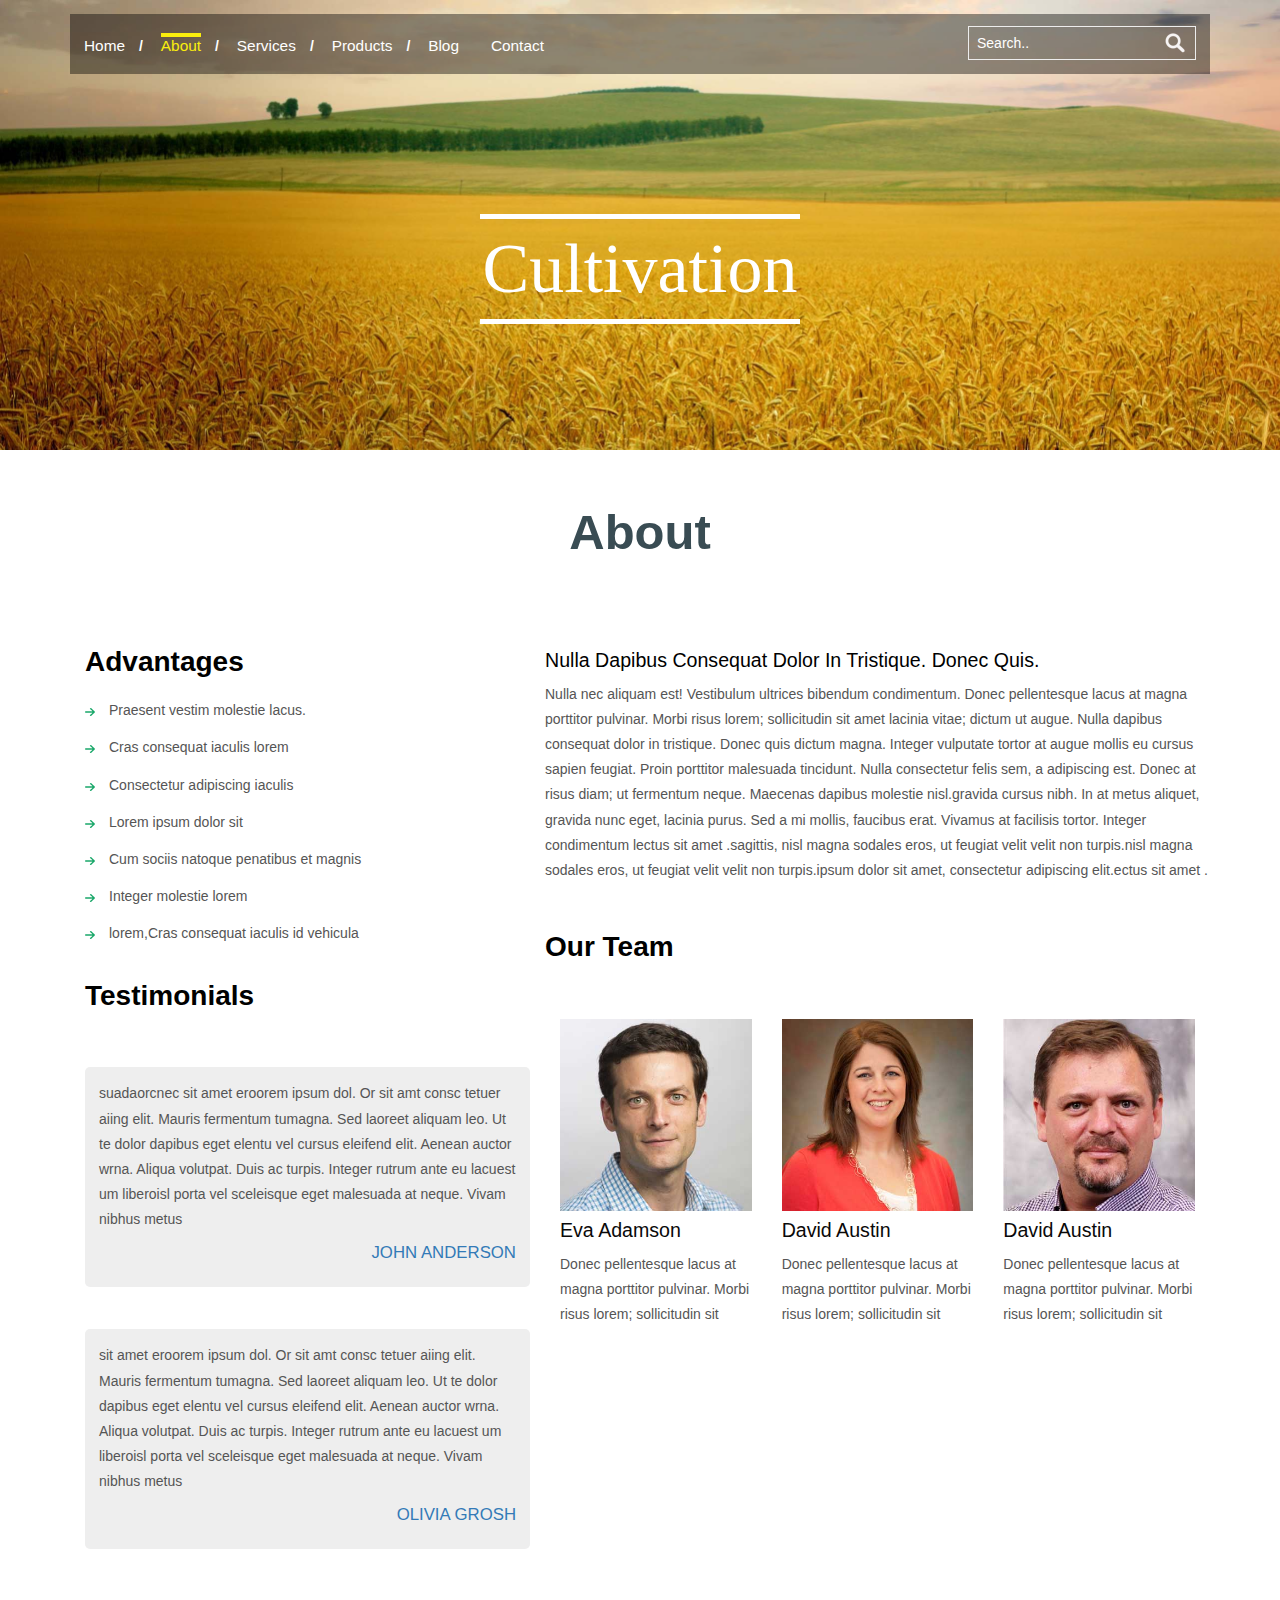
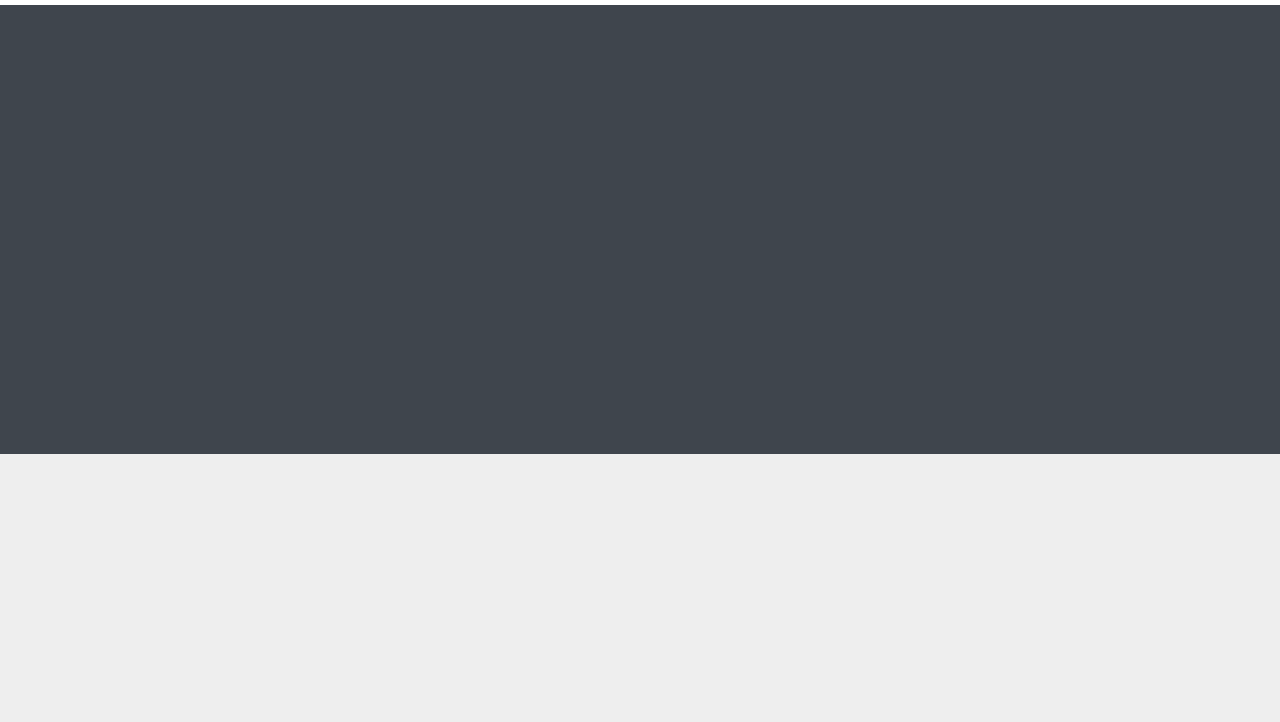
==== cultivation/about.html @ 4067ba44 "Add files via upload" ====
<!DOCTYPE HTML>
<html>
<head>
<title>About</title>
<link href="css/bootstrap.css" rel="stylesheet" type="text/css" media="all">
<link href="css/style.css" rel="stylesheet" type="text/css" media="all" />
<meta name="viewport" content="width=device-width, initial-scale=1">
<meta http-equiv="Content-Type" content="text/html; charset=utf-8" />
<meta name="keywords" content="Cultivation Responsive web template, Bootstrap Web Templates, Flat Web Templates, Andriod Compatible web template, 
Smartphone Compatible web template, free webdesigns for Nokia, Samsung, LG, SonyErricsson, Motorola web design" />
<script type="application/x-javascript"> addEventListener("load", function() { setTimeout(hideURLbar, 0); }, false); function hideURLbar(){ window.scrollTo(0,1); } </script>
<script src="js/jquery-1.11.1.min.js"></script>
 <link rel="stylesheet" href="css/flexslider.css" type="text/css" media="screen" />
<!---- start-smoth-scrolling---->
<script type="text/javascript" src="js/move-top.js"></script>
<script type="text/javascript" src="js/easing.js"></script>
 <script type="text/javascript">
		jQuery(document).ready(function($) {
			$(".scroll").click(function(event){		
				event.preventDefault();
				$('html,body').animate({scrollTop:$(this.hash).offset().top},1200);
			});
		});
	</script>
<!---End-smoth-scrolling---->
<link rel="stylesheet" href="css/swipebox.css">
			<script src="js/jquery.swipebox.min.js"></script> 
			    <script type="text/javascript">
					jQuery(function($) {
						$(".swipebox").swipebox();
					});
				</script>
				<!--Animation-->
<script src="js/wow.min.js"></script>
<link href="css/animate.css" rel='stylesheet' type='text/css' />
<script>
	new WOW().init();
</script>
<!---/End-Animation---->


</head>
<body>
  <div class="header head-top" id="home">
		<div class="container">
		<div class="header-top">
		<div class="top-menu">
  <span class="menu"><img src="images/nav.png" alt=""/> </span>
<ul>
   	<li><a href="index.html">home</a></li><label>/</label>
    <li><a href="about.html" class="active">About</a></li><label>/</label>
  	<li><a href="services.html">Services</a></li><label>/</label>
    <li><a href="products.html">products</a></li><label>/</label>
   	<li><a href="blog.html">blog</a></li><label></label>
   	<li><a href="contact.html">Contact</a></li>
    </ul>
     <!-- script for menu -->
				
		 <script>
		 $("span.menu").click(function(){
		 $(".top-menu ul").slideToggle("slow" , function(){
		 });
		 });
		 </script>
	<!-- //script for menu -->
     </div>
	<div class="search">
						<form>
							<input type="text" value="Search.." onfocus="this.value = '';" onblur="if (this.value == '') {this.value = '';}" >
							<input type="submit" value="">
						</form>
					</div>

		<div class="clearfix"></div>
	
	</div>
	<div class="logo logo1">
		<a href="index.html">cultivation</a>
		</div>
		
</div>
</div>
		 <div class="content">
		 <div class="aboutus-section">
		 <div class="container">
		 <h3>about</h3>
		 <div class="aboutus-grids">
		 <div class="col-md-5 left-grid wow bounceInLeft animated" data-wow-delay="0.4s" style="visibility: visible; -webkit-animation-delay: 0.4s;">
		 <div class="aboutus1">
		 <h4>advantages</h4>
		 <ul>
	<li>Praesent vestim molestie lacus.</li>
	<li>Cras consequat iaculis lorem</li>
	<li>Consectetur adipiscing iaculis</li>
	<li>Lorem ipsum dolor sit</li>
	<li>Cum sociis natoque penatibus et magnis </li>
	<li>Integer molestie lorem</li>
	<li>lorem,Cras consequat iaculis id vehicula</li>
	</ul>
		 </div>
		 <div class="aboutus2">
		 <h4>testimonials</h4>
		 <div class="ab1">
		 <p>suadaorcnec sit amet eroorem ipsum dol. Or sit amt consc tetuer aiing elit. Mauris fermentum tumagna. Sed laoreet aliquam leo. Ut te dolor dapibus eget elentu vel cursus eleifend elit. Aenean auctor wrna. Aliqua volutpat. Duis ac turpis. Integer rutrum ante eu lacuest um liberoisl porta vel sceleisque eget malesuada at neque. Vivam nibhus  metus</p>
		 <a href="#">JOHN ANDERSON</a>
		 </div>
		  <div class="ab2">
		 <p> sit amet eroorem ipsum dol. Or sit amt consc tetuer aiing elit. Mauris fermentum tumagna. Sed laoreet aliquam leo. Ut te dolor dapibus eget elentu vel cursus eleifend elit. Aenean auctor wrna. Aliqua volutpat. Duis ac turpis. Integer rutrum ante eu lacuest um liberoisl porta vel sceleisque eget malesuada at neque. Vivam nibhus  metus</p>
		  <a href="#">OLIVIA GROSH</a>
		</div>
		</div>
		 <div class="clearfix"></div>
		 </div>
 <div class="col-md-7 right-grid wow bounceInRight animated" data-wow-delay="0.4s" style="visibility: visible; -webkit-animation-delay: 0.4s;">
      <div class="aboutus3">
       <h5>Nulla dapibus consequat dolor in tristique. Donec quis.</h5>
       <p>Nulla nec aliquam est! Vestibulum ultrices bibendum condimentum. Donec pellentesque lacus at magna porttitor pulvinar. Morbi risus lorem; sollicitudin sit amet lacinia vitae; dictum ut augue. Nulla dapibus consequat dolor in tristique. Donec quis dictum magna. Integer vulputate tortor at augue mollis eu cursus sapien feugiat. Proin porttitor malesuada tincidunt. Nulla consectetur felis sem, a adipiscing est. Donec at risus diam; ut fermentum neque. Maecenas dapibus molestie nisl.gravida cursus nibh. In at metus aliquet, gravida nunc eget, lacinia purus. Sed a mi mollis, faucibus erat. Vivamus at facilisis tortor. Integer condimentum lectus sit amet .sagittis, nisl magna sodales eros, ut feugiat velit velit non turpis.nisl magna sodales eros, ut feugiat velit velit non turpis.ipsum dolor sit amet, consectetur adipiscing elit.ectus sit amet .</p>
      </div>
	  <div class="aboutus4">
       <h4>our team</h4>
      <div class="col-md-4 team-grid">
	<img src="images/p19.jpg" class="img-responsive" alt="" />
	  <h5>Eva Adamson</h5>
	  <p>Donec pellentesque lacus at magna porttitor pulvinar. Morbi risus lorem; sollicitudin sit</p>
      </div>
	   <div class="col-md-4 team-grid">
	   <img src="images/p20.jpg" class="img-responsive" alt="" />
	  <h5>David Austin</h5>
	  <p>Donec pellentesque lacus at magna porttitor pulvinar. Morbi risus lorem; sollicitudin sit</p>
      </div>
	   <div class="col-md-4 team-grid">
	  <img src="images/p21.jpg" class="img-responsive" alt="" />
	  <h5>David Austin</h5>
	  <p>Donec pellentesque lacus at magna porttitor pulvinar. Morbi risus lorem; sollicitudin sit</p>
      </div>
      </div>	  
		 <div class="clearfix"></div>
		 </div>
			</div>
			</div>
			</div>
		  <div class="categories-section">
		   <div class="container">
		   <div class="footer-grids">
			<div class="col-md-4 up wow bounceInLeft animated" data-wow-delay="0.4s" style="visibility: visible; -webkit-animation-delay: 0.4s;">
	  <h3>upcome events</h3>
	  <div class="up1">
	 <div class="up-img">
	 <img src="images/im1.jpg">
	</div>
     <div class="up-text">
		 <a href="#">sagittis magna</a>
		 <p>Lorem ipsum dolor sit amet, consectetur adipiscing elit.</p>
		 </div>
		 <div class="clearfix"></div>
         </div>
		  <div class="up1">
	 <div class="up-img">
	 <img src="images/im2.jpg">
	</div>
     <div class="up-text">
		 <a href="#">Integer molest</a>
		 <p>Lorem ipsum dolor sit amet, consectetur adipiscing elit.</p>
		 </div>
		 <div class="clearfix"></div>
         </div>
		  <div class="up1">
	 <div class="up-img">
	 <img src="images/im3.jpg">
	</div>
     <div class="up-text">
		 <a href="#">Fusce suscipit</a>
		 <p>Lorem ipsum dolor sit amet, consectetur adipiscing elit.</p>
		 </div>
		 <div class="clearfix"></div>
         </div>
		 </div>
		 <div class="col-md-4 cat wow bounceIn animated" data-wow-delay="0.4s" style="visibility: visible; -webkit-animation-delay: 0.4s;">
		   <h3>Categories</h3>
		   <ul>
	<li>Praesent vestim molestie lacus.</li>
	<li>Cras consequat iaculis lorem</li>
	<li>Consectetur adipiscing iaculis</li>
	<li>Lorem ipsum dolor sit</li>
	<li>Cum sociis natoque penatibus et magnis </li>
	<li>Integer molestie lorem</li>
	<li>lorem,Cras consequat iaculis id vehicula</li>
	</ul>
	</div>
		 <div class="col-md-4 cont wow bounceInRight animated" data-wow-delay="0.4s" style="visibility: visible; -webkit-animation-delay: 0.4s;">
		 <h3>contact</h3>
		 <ul>
		<li><i class="phone"></i></li>
		<li><p>1-000-000-0000</p>
		<p>1-000-000-0000</p></li>
		</ul>
		<ul>
	   <li><i class="smartphone"></i></li>
		<li><p>Seventh Avenue</p>
		<p> Chelsea, Manhattan</p></li>
		</ul>
		<ul>
		<li><i class="message"></i></li>
		<li><a href="mailto:example@mail.com">bcdefg@hijs.dfh</a>
         <a href="mailto:example@mail.com">fjashfaf@jkfs.ckd</a></li>
		</ul>
		</div>
		 <div class="clearfix"></div>
		  </div>
		   </div>
		   </div>
		   <div class="footer-section">
		   <div class="container">
		   <div class="footer-top">
		 <div class="social-icons wow bounceInLeft animated" data-wow-delay="0.4s" style="visibility: visible; -webkit-animation-delay: 0.4s;">
		<a href="#"><i class="icon1"></i></a>
		<a href="#"><i class="icon2"></i></a>
		<a href="#"><i class="icon3"></i></a>
		<a href="#"><i class="icon4"></i></a>
		</div>
		</div>
		 <div class="footer-middle wow fadeInDown Big animated animated" data-wow-delay="0.4s">
		 <div class="bottom-menu">
      <ul>
   	<li><a href="index.html">home</a></li>
    <li><a href="about.html">About</a></li>
  	<li><a href="services.html">Services</a></li>
	<li><a href="products.html">products</a></li>
   	<li><a href="blog.html">blog</a></li>
   	<li><a href="contact.html">Contact</a></li>
    </ul>
		</div>
		</div>
		<div class="footer-bottom wow bounceInRight animated" data-wow-delay="0.4s" style="visibility: visible; -webkit-animation-delay: 0.4s;">
									<p>Copyright &copy; 2015.Company name All rights reserved.More Templates <a href="http://www.cssmoban.com/" target="_blank" title="模板之家">模板之家</a> - Collect from <a href="http://www.cssmoban.com/" title="网页模板" target="_blank">网页模板</a></p>
									</div>
					<script type="text/javascript">
						$(document).ready(function() {
							/*
							var defaults = {
					  			containerID: 'toTop', // fading element id
								containerHoverID: 'toTopHover', // fading element hover id
								scrollSpeed: 1200,
								easingType: 'linear' 
					 		};
							*/
							
							$().UItoTop({ easingType: 'easeOutQuart' });
							
						});
					</script>
				<a href="#" id="toTop" style="display: block;"> <span id="toTopHover" style="opacity: 1;"> </span></a>
				</div>
		   </div>

 </body>
</html>
---- cultivation/css/style.css ----
body a{
    transition:0.5s all;
	-webkit-transition:0.5s all;
	-moz-transition:0.5s all;
	-o-transition:0.5s all;
	-ms-transition:0.5s all;
}
input[type="button"]{
	transition:0.5s all;
	-webkit-transition:0.5s all;
	-moz-transition:0.5s all;
	-o-transition:0.5s all;
	-ms-transition:0.5s all;
}

h1,h2,h3,h4,h5,h6{
	padding:0 0;
	margin:0 0;
}
p{
	padding:0 0;
	margin:0 0;
}
ul{
	padding:0 0;
	margin:0 0;	
}
body{
	padding:0 0;
	margin:0 0; 
	font-family: 'Open Sans', sans-serif;
}
.copyrights{text-indent:-9999px;height:0;line-height:0;font-size:0;overflow:hidden;}
.header {
  background: url("../images/banner.jpg")no-repeat 0px 0px;
  background-size:cover;
  min-height: 790px;
  text-align: center;
  -webkit-background-size: cover;
  -moz-background-size: cover;
  -o-background-size: cover;
  -ms-background-size: cover;
}
.header-top {
  margin-top: 1em;
  background: rgba(0, 0, 0, 0.41);
}
.logo {
  border-top: 5px solid#fff;
  border-bottom: 5px solid#fff;
  width: 28%;
  margin: 15em auto 0;
}
.logo a {
  font-size: 5em;
  text-transform: capitalize;
  text-decoration: none;
  color:#fff;
  	font-family: 'Lobster', cursive;
}
.top-menu {
   float:left;
     padding-top: 0.3em;
  }
.top-menu ul li {
  display: inline-block;
    margin: 1.2em 1em;
 }
 .top-menu ul {
  color: #fff;
}
 .top-menu ul li a:hover {
  border-top: 4px solid#FAEE0D;
  color:#FAEE0D;
}
span.menu {
  display: none;
}
 .top-menu ul li  a{
  text-transform: capitalize;
  font-size: 1.1em;
  color: #fff;
  text-decoration: none;
}
.top-menu ul li a.active {
  border-top: 4px solid#FAEE0D;
  color: #FAEE0D;
}
.search{
	float:right;
	position:relative;
	width:20%;
	border: 1px solid #ededed;
    margin: 0.85em 1em;
}
.search input[type="text"] {
	outline: none;
	padding:6px 8px;
	background: none;
	width: 87%;
	border: none;
	font-size:1em;
	color:#fff;	
	float: left;
}
.search input[type="submit"] {
  width: 22px;
  height: 22px;
  background: url(../images/search.png) -9px -3px no-repeat;
  padding: 0px 1px;
  border: none;
  cursor: pointer;
  position: absolute;
  outline: none;
  top: 6px;
  right: 9px;
}
.header-bottom {
  position: relative;
}
.header-grids {
  position: absolute;
  bottom: -38em;
  left: 0;
  width: 100%;
}
.header-img1 {
  background: #16A667;
    padding: 1.5em 2em;
}
.header-img2 {
  background:#16A667;
  padding: 1.5em 2em;
}
.header-img3 {
  background:#16A667;
  padding: 1.5em 2em;
}
.header-img4 {
  background:#16A667;
  padding: 1.5em 2em;
}
.header-grid img {
  margin: 0 auto;
  border-radius: 73px;
  border: 9px solid #eee;
  padding: 1em 1em;
}
.header-grid h4 {
  font-size: 1.4em;
  padding: 0.5em 0 0;
  color: #fff;
    font-weight: 600;
}
.header-grid p {
  font-size: 1em;
  padding: 0.5em 0;
  color: #fff;
  line-height: 1.8em;
}
.header-grid img:hover {
  transform: rotateY(360deg);
  transition: .5s all;
  -webkit-transition: .5s all;
  -moz-transition: .5s all;
  -o-transition: .5s all;
  -ms-transition: .5s all;
}
.about-section {
  padding: 15em 0 4em;
  background:#eee;
}
.about-img img {
  width: 100%;
}
.about-section h3 {
  font-size: 2.5em;
  text-transform: capitalize;
  color: #000;
   margin: 0 17px;
   font-family: 'Josefin Sans', sans-serif;
     font-weight: 600;
}
.about-grids {
  margin-top: 3em;
}
.about-grid p {
  font-size: 1em;
  padding: 1em 0;
  color: #555;
  line-height: 1.8em;
}
.service-section {
  padding: 4em 0;
  background:#37353b;
 }
.service-section h3 {
  font-size: 2.5em;
  text-transform: capitalize;
  color: #fff;
    margin: 0 17px;
	font-family: 'Josefin Sans', sans-serif;
	  font-weight: 600;
}
.service-grids {
  margin-top: 3em;
    text-align: center;
}
.service-grid img {
  margin: 0 auto;
  background:#16A667;
  padding: 0.5em 1em;
  border-radius: 10px;
}
.service-grid img:hover {
  background: #f2af00;
}
.service-grid h4 {
  font-size: 1.5em;
  padding: 0.8em 0 0;
  color: #fff;
    font-weight: 600;
}
.service-grid p {
  font-size: 1em;
  padding: 1em 0;
  color: #999;
  line-height: 1.8em;
}
.work-section {
  padding: 4em 0;
  background:#eee;
 }
.work-section h3 {
  font-size: 2.5em;
  text-transform: capitalize;
  color: #000;
	font-family: 'Josefin Sans', sans-serif;
	  font-weight: 600;
}
.work {
 position:relative;
}
.work .textbox {
width: 285px;
height: 244px;
position:absolute;
top:0;
left:0;
-webkit-transform: scale(0);
transform: scale(0);
border-radius:0px;
background-color:rgba(15, 16, 15, 0.16);;
-webkit-box-shadow: 0px 0px 15px 2px rgba(255,255,255,.75);
box-shadow: 0px 0px 15px 2px rgba(255,255,255,.75);
}
.work:hover .textbox {
-webkit-transform: scale(1);
transform: scale(1);
}
.textbox img {
  padding-top: 7em;
  color: #fff;
  margin: 0 auto;
}
.textbox {
-webkit-transition: all 0.7s ease;
transition: all 0.7s ease;
}
.latest-grids {
  margin-top: 3em;
}
.latest-grid {
  padding: 0;
}
.news-section{
padding:4em 0;
}
.news-section h3 {
  font-size: 2.5em;
  text-transform: capitalize;
  color: #000;
    margin: 0 17px;
	font-family: 'Josefin Sans', sans-serif;
	  font-weight: 600;
}
.news-grids {
  margin-top: 3em;
}
.news-grid h4 a {
  font-size: 1.2em;
  text-decoration: none;
  color: #000;
  padding: 0.5em 0;
  display: block;
    font-weight: 600;
}
.news-grid p.date a {
  font-size: 1em;
  font-weight: 500;
  color: #000;
}
.news-grid p.date a:hover {
  color: rgba(32, 176, 89, 0.88);
}
.news-grid p{
  font-size: 1em;
 margin-bottom: 1em;
  color: #999;
  line-height: 1.8em;
}
a.button {
  font-size: 1.2em;
  padding: 0.5em 1em;
  background:#f2af00;
  width: 35%;
   margin-top: 1.5em;
   display:block;
  color: #fff;
  text-decoration: none;
  text-transform: capitalize;
}
/* Shutter In Vertical */
.hvr-shutter-in-vertical {
  display: inline-block;
  vertical-align: middle;
  -webkit-transform: translateZ(0);
  transform: translateZ(0);
  box-shadow: 0 0 1px rgba(0, 0, 0, 0);
  -webkit-backface-visibility: hidden;
  backface-visibility: hidden;
  -moz-osx-font-smoothing: grayscale;
  position: relative;
  background: #f2af00;
  -webkit-transition-property: color;
  transition-property: color;
  -webkit-transition-duration: 0.3s;
  transition-duration: 0.3s;
}
.hvr-shutter-in-vertical:before {
  content: "";
  position: absolute;
  z-index: -1;
  top: 0;
  bottom: 0;
  left: 0;
  right: 0;
  background:#16A667;
  -webkit-transform: scaleY(1);
  transform: scaleY(1);
  -webkit-transform-origin: 50%;
  transform-origin: 50%;
  -webkit-transition-property: transform;
  transition-property: transform;
  -webkit-transition-duration: 0.3s;
  transition-duration: 0.3s;
  -webkit-transition-timing-function: ease-out;
  transition-timing-function: ease-out;
}
.hvr-shutter-in-vertical:hover, .hvr-shutter-in-vertical:focus, .hvr-shutter-in-vertical:active {
  color: white;
}
.hvr-shutter-in-vertical:hover:before, .hvr-shutter-in-vertical:focus:before, .hvr-shutter-in-vertical:active:before {
  -webkit-transform: scaleY(0);
  transform: scaleY(0);
}
.categories-section {
  padding: 4em 0;
  background:#3f454d;
}
.cat h3 {
  font-size: 2.5em;
  text-transform: capitalize;
  color:#fff;
  margin-bottom: 0.7em;
  font-family: 'Josefin Sans', sans-serif;
    font-weight: 600;
}
.cat ul li {
  font-size: 1em;
  line-height: 1.8em;
  color: #999;
  list-style: none;
  padding: 6px 24px;
  background: url(../images/list-arrow.png) no-repeat 0px 15px;
  cursor: pointer;
  list-style-type: none;
}
.cat ul li:hover {
  color: #f2af00;
}
.up h3 {
  font-size: 2.5em;
  text-transform: capitalize;
  color:#fff;
  margin-bottom: 1em;
  font-family: 'Josefin Sans', sans-serif;
    font-weight: 600;
}
.up-img {
  float: left;
  width: 21%;
  margin-right: 3%;
}
.up-text {
  float: left;
  width: 76%;
}
.up-img img {
  width: 100%;
}
.up1 {
  margin-top: 1.2em;
}
.up-text a {
   font-size: 1.3em;
  color: #fff;
    margin-bottom: 0.3em;
	text-decoration:none;
}
.up-text a:hover {
  color: #f2af00;
}
.up-text p {
  font-size: 1em;
  line-height:1.8em;
  color:#999;
}
.cont h3 {
  font-size: 2.5em;
  text-transform: capitalize;
  color:#fff;
  margin-bottom: 1em;
  font-family: 'Josefin Sans', sans-serif;
    font-weight: 600;
}
.cont ul li {
  display: inline-block;
}
.cont ul {
  margin-bottom: 2em;
}
.phone {
  width: 40px;
  height: 40px;
  background: url("../images/img-sprite1.png") no-repeat -220px 0px;
  display: inline-block;
}
.smartphone {
  width: 40px;
  height: 40px;
  background: url("../images/img-sprite1.png") no-repeat -260px 0px;
  display: inline-block;
}
.message {
  width: 40px;
  height: 40px;
  background: url("../images/img-sprite1.png") no-repeat -300px 6px;
  display: inline-block;
}
.cont ul li p {
  font-size: 1em;
  color: #999;
}
.cont ul li a {
  width: 100%;
  display: block;
  font-size: 1em;
  text-decoration: none;
  color:#999;
}
.cont ul li a:hover{
color:#f2af00;
}
.footer-section {
  padding: 4em 0;
  text-align: center;
  background:#eee;
}
.social-icons i {
  width: 55px;
  height: 55px;
  background: url("../images/img-sprite1.png") no-repeat 0px 0px;
  display: inline-block;
  margin: 0 0 0 1em;
}
.social-icons i.icon1
{
	background:url("../images/img-sprite1.png") no-repeat 0px 0px;
}

.social-icons i.icon2
{
	background:url("../images/img-sprite1.png") no-repeat -55px 0px;
}
.social-icons i.icon3
{
	background:url("../images/img-sprite1.png") no-repeat -110px 0px;
}
.social-icons i.icon4
{
	background:url("../images/img-sprite1.png") no-repeat -165px 0px;
}
.social-icons i:hover {
  opacity: 0.6;
}

.bottom-menu ul li {
  display: inline-block;
    margin: 1.2em 1.5em;
 }
.bottom-menu ul li  a{
 text-transform: capitalize;
  font-size: 1.1em;
  color: #000;
  text-decoration: none;
}
.footer-bottom {
	margin-top: 1em;
}
.footer-bottom p {
	font-size: 16px;
	color: #000;
	font-weight: 400;
}
.footer-bottom a {
	font-size: 19px;
	color:#16A667;
	font-weight: 400;
	text-transform: capitalize;
	font-family: 'Exo', sans-serif;
}
.footer-bottom a:hover {
	color: #000;
}
.footer-bottom p a {
	margin: 0 6px 0 6px;
}
#toTop {
	display: none;
	text-decoration: none;
	position: fixed;
	bottom: 10px;
	right: 10px;
	overflow: hidden;
	width: 48px;
	height: 48px;
	border: none;
	text-indent: 100%;
	background: url("../images/to-top2.png") no-repeat 0px 0px;
}
/*about*/
.header.head-top {
  min-height: 450px;
  }
.logo.logo1 {
  margin-top: 10em;
}
.aboutus-section {
  padding: 4em 0;
}
.aboutus-section h3 {
  font-size: 3.5em;
  text-transform: capitalize;
  margin-bottom: 1.5em;
  color: #394c53;
  font-family: 'Josefin Sans', sans-serif;
  text-align:center;
    font-weight: 600;
}
.left-grid h4 {
  font-size: 2em;
  padding: 0.5em 0;
  color: #000;
  text-transform: capitalize;
    font-weight: 600;
}
.left-grid ul li {
  font-size: 1em;
  line-height: 1.8em;
  color: #555;
  list-style: none;
  padding: 6px 24px;
  background: url(../images/list-arrow.png) no-repeat 0px 15px;
  cursor: pointer;
  list-style-type: none;
}
.left-grid p {
  font-size: 1em;
  line-height: 1.8em;
  color: #555;
}
.ab1 a {
  text-align: right;
  font-size: 1.2em;
  padding: 0.5em 0;
  display: block;
  text-decoration: none;
}
.ab2 a{
  text-align: right;
  font-size: 1.2em;
  padding: 0.5em 0;
  display: block;
  text-decoration: none;
}
.ab1 {
  background: #eee;
  padding: 1em 1em;
    margin: 3em 0;
	  border-radius: 5px;
}
.ab2 {
  background: #eee;
  padding: 1em 1em;
    border-radius: 5px;
}
.right-grid {
  padding: 0.5em 0 0;
}
.right-grid h5 {
  font-size: 1.4em;
  padding: 0.5em 0;
  color: #000;
  text-transform: capitalize;
  font-weight: 500;
  
}
.right-grid  p {
  font-size: 1em;
  color: #555;
  line-height: 1.8em;
  text-align: left;
}
.aboutus4 h4 {
  font-size: 2em;
  padding: 0.5em 0;
  color: #000;
  text-transform: capitalize;
  margin-bottom: 1.5em;
     font-weight: 600;
}
.team-grid h5 {
  font-size: 1.4em;
  padding: 0.5em 0;
  color: #0A0909;
}
.aboutus4 {
  margin-top: 2.5em;
 }

.aboutus2 {
  margin-top: 1em;
}
/*------ services -----*/
.services-section {
	padding: 4em 0;
	  background: #f5f5f5;
	  text-align: center;

}
.services-section h3 {
  font-size: 3.5em;
  text-transform: capitalize;
   margin-bottom: 1.5em;
  color: #394c53;
  font-family: 'Josefin Sans', sans-serif;
    font-weight: 600;
 }
.services-grid h5 {
  font-size: 1.4em;
  color: #000;
  font-weight: 600;
  padding-top: 0.7em;
  text-transform: capitalize;
}
a.button1 {
  font-size: 1.2em;
  padding: 0.5em 1em;
  background:#f2af00;
  margin: 1.5em auto 0;
  width:38%;
   display:block;
  color: #fff;
  text-decoration: none;
  text-transform: capitalize;
}
.service-section1 {
  padding: 4em 0;
  background: #37353b;
}
.services-grid p {
  font-size: 1em;
  color: #555;
    margin: 0.5em 0 2em;
  line-height:1.8em;
}
.services-grid img {
  border-radius: 5px;
  -ms-border-radius: 5px;
  -o-border-radius: 5px;
  -webkit-border-radius: 5px;
  -moz-border-radius: 5px;
}
.services-grid a img:hover {
  opacity: 0.6;
}
.services-section1 {
  padding: 1em 0 4em;
  background: #f5f5f5;
}
/*------ portfolio -----*/
.project-section {
  padding: 4em 0;
    background: url(../images/footer-bg.jpg);
}
.project-section  h3 {
  font-size: 3.5em;
  text-transform: capitalize;
  margin-bottom: 1.5em;
 text-align: center;
	  color: #394c53;
  font-family: 'Josefin Sans', sans-serif;
    font-weight: 600;
}
.port2 {
  padding: 2em 0;
}
.port-grid a img:hover {
  opacity: 0.6;
}
/*-- error-page --*/
.main {
	padding: 12em 0px;
	  border-bottom: 1px solid #5d5d5d;
}
.error-404 h1 {
  font-size: 12em;
  font-weight: 700;
  color:#f2af00;
  margin: 0;
  padding: 0;
  text-transform: uppercase;
}
.error-404 p{
	color: #090909;
	margin: 0;
	font-size: 1.2em;
	text-transform: uppercase;
} 
a.b-home{
	background:#16A667;
	padding:0.8em 3em;
	display:inline-block;
	color:#FFF;
	text-decoration:none;
	margin-top:1em;
}
a.b-home:hover{
	background:#f2af00;
	color:#fff;
}
/*------ contact -----*/
.contact {
  padding: 4em 0;
}
.contact-head{
	text-align:center;
}
.contact-head h3{
	font-size: 3.5em;
	text-transform:capitalize;
    color: #394c53;
  font-family: 'Josefin Sans', sans-serif;
    font-weight: 600;
  
}
.contact-head span{
	color: #777;
}
.contact-map iframe{
	min-height:300px;
	width:100%;
	border:none;
	margin:1.5em 0 1em;
}
.contact-form-row{
	margin-bottom:3em;
}
.contact-form-row div{
	width: 32.6%;
	float: left;
	margin-right: 1%;
} 
.contact-form-row div span,.contact-form-row2  span{
	font-size:1.2em;
	color:#000;
	  font-weight: 600;
  text-transform: capitalize;
	display:block;
	padding:0 0 0.5em;
}
.contact-form-row div input[type="text"]{
	width:100%;
	padding:1em;	
	border:1px solid #EEE;
	-webkit-appearance:none;
	outline:none;
	color:#777;
	transition:border-color 0.4s;
	-webkit-transition:border-color 0.4s;
	-moz-transition:border-color 0.4s;
	-o-transition:border-color 0.4s;
	-ms-transition:border-color 0.4s;
}
.contact-form-row div input[type="text"]:hover,.contact-form-row2 textarea:hover{
	color:#d4a258;
	border-color:#d4a258;
}
.contact-form-row div:nth-child(3){
	margin-right:0;
}
.contact-form-row2 textarea{
	width:100%;
	padding:1em;	
	font-family: 'Droid Sans', sans-serif;
	border:1px solid #EEE;
	-webkit-appearance:none;
	outline:none;
	color:#777;
	min-height:320px;
	resize:none;
	transition:border-color 0.4s;
	-webkit-transition:border-color 0.4s;
	-moz-transition:border-color 0.4s;
	-o-transition:border-color 0.4s;
	-ms-transition:border-color 0.4s;
}
.contact-form-row2 {
	margin-top:1em;
}
.contact-form input[type="submit"]{
	display: block;
	background:#16A667;
	padding: 0.7em 3em;
	font-size:1.2em;
	text-transform: uppercase;
	color: #FFF;
	font-weight: 400;
	display: inline-block;
	margin-top: 1em;
	text-decoration: none;
	border:none;
	outline:none;
	transition:0.5s all;
	-webkit-transition:0.5s all;
	-moz-transition:0.5s all;
	-o-transition:0.5s all;
	-ms-transition:0.5s all;
}
.contact-form input[type="submit"]:hover{
	background: #ffb449;
}
/*------ end contact -----*/  
/*-- responsive-design --*/
@media only screen and (max-width:1024px) {
   .logo a {
  font-size: 4em;
}
.header {
   min-height: 501px;
}
.logo {
  margin: 9em auto 0;
 }
 .header-grids {
 bottom: -32em;
}
.header-grid h4 {
  font-size: 1.2em;
}
.header-grid p {
  font-size: 0.965em;
}

.about-section {
  padding: 20em 0 4em;
}
.about-section h3 {
  font-size: 2em;
}
.about-grid p {
  font-size: 0.965em;
}
.service-section h3 {
  font-size: 2em;
}
.service-grid h4 {
  font-size: 1.2em
}
.service-grid p {
  font-size: 0.965em;
  }
.work-section h3 {
  font-size: 2em;
}
.work .textbox {
  width: 236px;
  height: 201px;
 }
 .textbox img {
  padding-top: 5em;
 }
 .news-section h3 {
  font-size: 2em;
}
.news-grid h4 a {
  font-size: 1em;
}
.news-grid p {
  font-size: 0.965em;
 }
a.button {
  font-size: 1.1em;
  width: 38%;
}
.up h3 {
  font-size: 2em;
}
.cat h3 {
  font-size: 2em;
}
.cont h3 {
  font-size: 2em;
}
.up-text a {
  font-size: 1.05em;
}
.up-text p {
  font-size: 0.965em;
}
.cat ul li {
  font-size: 0.97em;
 }
 .cont ul li p {
  font-size: 0.965em;
}
.footer-bottom p {
  font-size: 15px;
 }
 .footer-bottom a {
  font-size: 17px;
}
.cont ul li a {
  font-size: 0.95em;
}
.aboutus-section h3 {
  font-size: 3em;
}
.header.head-top {
  min-height: 415px;
}
.logo.logo1 {
  margin-top: 9em;
}
.left-grid h4 {
  font-size: 1.5em;
}
.left-grid ul li {
  font-size: 0.97em;
}
.left-grid p {
  font-size: 0.965em;
 }
.ab1 a {
font-size: 1em;
}
.ab2 a {
 font-size: 1em;
 }
 .right-grid h4 {
  font-size: 1.2em;
 }
 .right-grid h5 {
  font-size: 1.2em;
 }
 .aboutus2 {
  margin-top: 1.5em;
}
 .aboutus4 {
  margin-top: 0.5em;
}
.aboutus4 h4 {
  font-size: 1.5em;
}
.team-grid h5 {
  font-size: 1.2em;
}
.right-grid p {
  font-size: 0.965em;
}
.services-section h3 {
  font-size: 3em;
}
.services-grid h5 {
  font-size: 1.2em;
}
.services-grid p {
  font-size: 0.965em;
}
a.button1 {
  font-size: 1.1em;
    width: 43%;
}
.project-section h3 {
  font-size: 3em;
}
 .error-404 h1 {
  font-size: 10em;
}
.error-404 p {
   font-size: 1.05em;
}
.contact-head h3 {
  font-size: 3em;
}
.contact-form-row div span, .contact-form-row2 span {
  font-size: 1em;
}
}
@media only screen and (max-width:768px) {
.header-grid {
  float: left;
  width: 25%;
}
.logo a {
  font-size: 3em;
}
.logo {
  margin: 7em auto 0;
}
.header {
  min-height: 375px;
}
.header-grids {
  bottom: -28em;
}
.header-img1 {
 padding: 1.5em 1.5em;
}
.header-img2 {
 padding: 1.5em 1.5em;
}
.header-img3 {
 padding: 1.5em 1.5em;
}
.header-img4 {
 padding: 1.5em 1.5em;
}
.header-grid h4 {
  font-size: 1em;
}
.header-grid p {
  font-size: 0.92em;
}
.about-img {
  float: left;
  width: 50%;
}
.about-grid p {
  font-size: 0.92em;
}
.about-grid {
  float: left;
  width: 50%;
}
.about-section h3 {
  font-size: 1.7em;
}
.service-section h3 {
  font-size: 1.7em;
}
.service-section {
  padding: 3em 0;
}
.service-grid {
  float: left;
  width: 33.3%;
}
.service-grid h4 {
  font-size: 1.05em;
}
.service-grid p {
  font-size: 0.92em;
}
.work-section {
  padding: 3em 0;
 }
.work-section h3 {
  font-size: 1.7em;
}
.latest-grid.work {
  float: left;
  width: 25%;
}
.work .textbox {
  width: 181px;
  height: 156px;
}
.textbox img {
  padding-top: 3.3em;
}
.news-section h3 {
  font-size: 1.7em;
}
.news-section {
  padding: 3em 0;
}
.news-grid {
  float: left;
  width: 33.3%;
}
.news-grid h4 a {
  font-size: 0.9em;
}
.news-grid p {
  font-size: 0.92em;
}
a.button {
  font-size: 1em;
  width: 49%;
}
.up h3 {
  font-size: 1.7em;
}
.up {
  float: left;
  width: 33.3%;
}
.cat {
  float: left;
  width: 33.3%;
}
.cont{
  float: left;
  width: 33.3%;
}
.up-text a {
  font-size: 0.97em;
}
.up-text p {
  font-size: 0.92em;
}
.up-img {
  float: left;
  width: 30%;
  margin-right: 3%;
}
.up-text {
  float: left;
  width: 66%;
}
.cat h3 {
  font-size: 1.7em;
}
.cat ul li {
  font-size: 0.92em;
}
.cont h3 {
  font-size: 1.7em;
}
.cont ul li p {
  font-size: 0.92em;
}
.footer-bottom p {
  font-size: 14px;
}
.footer-bottom a {
  font-size: 15px;
}
.aboutus-section {
  padding: 3em 0;
}
.aboutus-section h3 {
  font-size: 2.5em;
  margin-bottom: 1em;
}
.header.head-top {
  min-height: 375px;
}
.logo.logo1 {
  margin-top: 7em;
}
.left-grid h4 {
  font-size: 1.25em;
}
.left-grid {
  float: left;
  width: 35%;
}
.left-grid ul li {
  font-size: 0.92em;
  background: url(../images/list-arrow.png) no-repeat 0px 12px;
}
.aboutus4 h4 {
  font-size: 1.25em;
}
.left-grid p {
  font-size: 0.92em;
}
.ab1 {
  margin: 1.8em 0;
 }
.ab1 a {
  font-size: 0.95em;
}
.right-grid h5 {
  font-size: 1.05em;
}
.right-grid p {
  font-size: 0.92em;
}
.team-grid {
  float: left;
  width: 21%;
}
.aboutus4 {
  margin-top: 4.1em;
}
.services-section h3 {
  font-size: 2.5em;
  margin-bottom:1em;
}
.services-section {
  padding: 3em 0;
}
.services-grid {
  float: left;
  width: 33.3%;
}
a.button1 {
  font-size: 1em;
  width: 49%;
}
.service-section1 {
  padding: 2em 0;
 }
.services-grid h5 {
  font-size: 1em;
}
.services-grid p {
  font-size: 0.92em;
}
.project-section {
  padding: 3em 0;
 }
.port-grid {
  float: left;
  width: 33.3%;
}
.project-section h3 {
  font-size: 2.5em;
  margin-bottom: 1em;
}

.main {
  padding: 10em 0px;
}
.error-404 h1 {
  font-size: 8em;
}
.error-404 p {
  font-size: 1em;
}
.contact {
  padding: 3em 0;
}
.contact-head h3 {
  font-size: 2.5em;
}
.contact-form input[type="submit"] {
   padding: 0.7em 2em;
}
}
@media only screen and (max-width:648px) {
span.menu {
display: block;
 cursor: pointer;
 margin: 14px 10px;
}
.top-menu {
float:left;
text-align:left;
}
.top-menu  ul{
display:none;
}
.top-menu  ul li {
font-size: 14px;
display:block;
	}
.top-menu ul li{
display:block;
float:none;
margin: 0em;
border-bottom: none;
border-right:none;
}
.top-menu ul li {
padding:6px 0 ;
}
.top-menu  ul{
margin:6px 0;
z-index: 999;
position: absolute;
width: 95%;
background:#394C53;
text-align: center;
}
.top-menu ul li a {
display: block;
font-size: 1.1em;
margin: 0.05em 0.2em;
color:#fff;
}
.top-menu label {
  display: none;
}
.search {
 width: 30%;
}
.logo {
  margin: 7em auto 0;
}
.logo a {
  font-size: 2em;
}
.header-grid img {
 border: 6px solid #eee;
 width: 80%;
}
.header-grids {
  bottom: -25em;
}
.header-img1 {
  padding: 1em 0.5em;
}
.header-img2 {
  padding: 1em 0.5em;
}
.header-img3 {
  padding: 1em 0.5em;
}
.header-img4 {
  padding: 1em 0.5em;
}
.about-section h3 {
  font-size: 1.5em;
}
.about-grid p {
  font-size: 0.9em;
}
.service-section h3 {
  font-size: 1.5em;
}
.service-grids {
  margin-top: 2em;
 }
.header-grid h4 {
  font-size: 0.95em;
}
.header-grid p {
  font-size: 0.9em;
}
.service-grid h4 {
  font-size: 0.95em;
}
.service-grid p {
  font-size: 0.9em;
}
.work-section h3 {
  font-size: 1.5em;
}
.latest-grids {
  margin-top: 2em;
}
.work .textbox {
  width: 150px;
  height: 127px;
}
.textbox img {
  padding-top: 2.2em;
}
.news-section h3 {
  font-size: 1.5em;
}
.news-grids {
  margin-top: 2em;
}
.news-grid h4 a {
  font-size: 0.749em;
}
.news-grid p.date a {
  font-size: 0.99em;
}
.news-grid p {
  font-size: 0.9em;
}
a.button {
  font-size: 0.95em;
  width: 55%;
}
.categories-section {
  padding: 3em 0;
}
.up h3 {
  font-size: 1.5em;
}
.up-text a {
  font-size: 0.95em;
}
.up-text p {
  font-size: 0.9em;
}
.cat h3 {
  font-size: 1.5em;
}
.cat ul li {
  font-size: 0.9em;
  padding: 6px 14px;
}
.cont h3 {
  font-size: 1.5em;
}
.cont ul li p {
  font-size: 0.92em;
}
.header.head-top {
  min-height: 310px;
}
.logo.logo1 {
  margin-top: 6em;
}
.aboutus-section h3 {
  font-size: 2em;
 }
 .right-grid h5 {
  font-size: 1em;
}
.right-grid p {
  font-size: 0.9em;
}
.left-grid h4 {
  font-size: 1.15em;
}
.left-grid ul li {
  font-size: 0.9em;
  padding: 6px 14px;
}
.left-grid p {
  font-size: 0.9em;
}
.ab1 a {
  font-size: 0.92em;
}
.ab2 a {
  font-size: 0.92em;
}
.right-grid h5 {
  font-size: 0.97em;
}
.services-section h3 {
  font-size: 2em;
}
.services-grid h5 {
  font-size: 0.97em;
}
.services-grid p {
  font-size: 0.9em;
}
a.button1 {
  font-size: 0.95em;
  width: 55%;
}
.project-section h3 {
  font-size: 2em;
}
.contact-head h3 {
  font-size: 2em;
}
.contact-map iframe {
  min-height: 200px;
}
}
@media only screen and (max-width:480px){
.search {
  width: 35%;
    margin: 1em 1em;
}
.search input[type="text"] {
  font-size: 0.95em;
 }
.top-menu ul {
   width: 93%;
}
.header {
  min-height:870px;
}
.header-grids {
  bottom: -44em;
}
.header-grid {
  float: left;
  width: 50%;
  margin-top: 2em;
}
.header-grid img {
  border: 6px solid #eee;
  width: 50%;
}
.about-section {
  padding: 2em 0 2em;
}
.about-img {
  float: none;
  width: 100%;
}
.about-grid {
  float: none;
  width: 100%;
    padding: 0;
}
.about-grids {
  margin-top: 2em;
}
.about-section h3 {
  font-size: 1.4em;
  text-align:center;
}
.service-section h3 {
  font-size: 1.4em;
  text-align:center;
}
.service-grid {
  float: none;
  width: 100%;
    padding: 0;
}
.work-section h3 {
  font-size: 1.4em;
    text-align: center
}
.latest-grid.work {
  float: left;
  width: 50%;
}
.work .textbox {
  width: 214px;
  height: 185px;
}
.textbox img {
  padding-top: 4.2em;
}
.news-grid {
  float: none;
  width: 100%;
  margin-top: 1em;
    padding: 0;
}
.news-grid img {
  margin: 0 auto;
}
.news-section h3 {
  font-size: 1.4em;
  text-align: center;
}
.news-grid h4 a {
  font-size: 0.85em;
}
.news-section {
 text-align: center;
}
a.button {
  font-size: 0.95em;
  width: 25%;
  margin: 0 auto;
}
.categories-section {
  padding: 1em 0;
}
.up h3 {
  font-size: 1.4em;
}
.up {
  float: none;
  width: 100%;
  margin-top:1em;
    padding: 0;
}
.up-img {
  float: left;
  width: 20%;
  margin-right: 5%;
}
.up-text {
  float: left;
  width: 75%;
}
.cat h3 {
  font-size: 1.4em;
}
.cat {
  float: none;
  width: 100%;
  margin-top:1em;
    padding: 0;
}
.cont h3 {
  font-size: 1.4em;
}
.cont {
  float: none;
  width: 100%;
  margin-top:1em;
    padding: 0;
}
.footer-section {
  padding: 3em 0;
}
 .bottom-menu ul li a {
  font-size: 1em;
}
 .bottom-menu ul li {
  margin: 1.2em 0.5em;
}
.footer-bottom p {
  font-size: 13px;
}
.footer-bottom a {
  font-size: 14px;
}
.logo.logo1 {
  margin-top: 4em;
}
.header.head-top {
  min-height: 240px;
}
.aboutus-section h3 {
  font-size: 1.7em;
}
.left-grid {
  float: none;
  width: 100%;
    padding: 0;
}
.left-grid h4 {
  font-size: 1.1em;
}
.ab1 a {
  font-size: 0.85em;
}
.right-grid {
  padding: 2em 0 0;
}
.aboutus4 {
  margin-top: 2em;
  text-align: center;
}
 .team-grid {
  float: left;
  width: 33%;
  padding: 0 8px;
}
.aboutus4 h4 {
  font-size: 1.2em;
  margin-bottom: 1em;
}
.right-grid p {
  font-size: 0.9em
}
.services-section h3 {
  font-size: 1.7em;
    margin-bottom: 0em;
}
.services-grid {
  float: none;
  width: 100%;
  padding: 0;
   margin-top: 1em;
}
.services-grid img {
  margin: 0 auto;
}
a.button1 {
  font-size: 0.95em;
  width: 25%;
}
.project-section h3 {
  font-size: 1.7em;
}
.main {
  padding: 8em 0px;
}
.error-404 h1 {
  font-size: 6em;
}
.error-404 p {
  font-size: 0.95em;
}
a.b-home {
  background: #7ab800;
  padding: 0.8em 1.5em;
}
.contact-head h3 {
  font-size: 1.7em;
}
.contact-form-row div span, .contact-form-row2 span {
  font-size: 0.85em;
  margin: 0 2px;
}
.contact {
  padding: 2em 0;
}
.contact-form-row div {
	width: 100%;
	float: none;
	margin-bottom: 2%;
}
.contact-form-row div span, .contact-form-row2 span {
  font-size: 0.9em;
  margin: 0 2px;
}
.contact-map iframe {
  min-height: 200px;
}
.contact-form-row {
  margin-bottom: 1em;
}
.contact-form-row2 {
  margin-top: 0em;
}
.contact-form-row2 textarea {
  min-height: 180px;
}
.contact-form input[type="submit"] {
  padding: 0.7em 1.5em;
  font-size: 1em;
}
}
@media only screen and (max-width:320px){
.logo a {
  font-size: 1.7em;
}
.logo {
  margin: 3em auto 0;
  width: 50%;
  border-top: 2px solid#fff;
  border-bottom: 2px solid#fff;
}
.search {
  width: 50%;
  margin: 1em 1em;
}
.top-menu ul {
  width: 90%;
}
.header-grid {
  float: none;
  width: 100%;
  margin-top: 2em;
}
.header-img1 {
  padding: 1em 1.5em;
}
.header-img2 {
  padding: 1em 1.5em;
}
.header-img3 {
  padding: 1em 1.5em;
}
.header-img4 {
  padding: 1em 1.5em;
}
.header-grids {
  bottom: -73em;
}
.header {
  min-height: 1200px;
}
.header-grid img {
  border: 6px solid #eee;
  width: 35%;
}
.header-grid p {
  font-size: 0.895em;
}
.about-grid p {
  font-size: 0.895em;
}
.about-section {
  padding: 1.5em 0;
}
.about-section h3 {
  font-size: 1.6em;
}
.service-section {
  padding: 2em 0;
}
.service-section h3 {
  font-size: 1.6em;
}
.service-grid h4 {
  font-size: 1em;
}
.service-grid p {
  font-size: 0.895em;
}
.service-grid img {
 width: 30%;
}
.work-section {
  padding: 2em 0;
}
.work-section h3 {
  font-size: 1.6em;
 }
.work .textbox {
  width: 273px;
  height: 233px;
}
.textbox img {
  padding-top: 5.2em;
}
.news-section {
  padding: 2em 0;
}
.news-grid p {
  font-size: 0.895em;
}
.latest-grid.work {
  float: none;
  width: 100%;
}
a.button {
  font-size: 0.95em;
  width: 35%;
  margin: 0 auto;
}
.news-grid p {
  margin-bottom: 0.5em;
}
.up-text p {
  font-size: 0.895em;
}
.social-icons i {
 margin:0;
}
.bottom-menu ul li {
    margin: 2px 5px;
}
.bottom-menu ul li a {
  font-size: 0.962em;
}
.footer-bottom {
  margin-top: 0.5em;
}
.footer-section {
  padding: 2em 0;
}
.aboutus-section {
  padding: 2em 0;
}
.aboutus-section h3 {
  font-size: 2em;
  margin-bottom: 0.5em;
}
.left-grid h4 {
  font-size: 1.35em;
}
.left-grid p {
  font-size: 0.895em;
}
.right-grid h5 {
  font-size: 1em;
  line-height: 1.8em;
}
.right-grid p {
  font-size: 0.895em;
}
.team-grid {
  float: none;
  width: 100%;
  padding: 0;
}
.aboutus4 {
  margin-top: 1em;
 }
.aboutus4 h4 {
  font-size: 1.35em;
  margin-bottom: 0;
}
.right-grid h5 {
  font-size: 1.15em;
}
.team-grid {
  float: none;
  width: 100%;
  padding: 0;
  margin-top: 1em;
}
.services-section {
  padding: 2em 0;
}
.services-section h3 {
  font-size: 2em;
 }
a.button1 {
  font-size: 0.95em;
  width: 35%;
}
.services-grid p {
  font-size: 0.895em;
  margin: 0.5em 0;
}
.service-section1 {
  padding: 1em 0;
}
.project-section {
  padding: 2em 0;
  
}
.project-section h3 {
  font-size: 2em;
  margin:0;
}
.port-grid {
  float: none;
  width: 100%;
  padding: 0;
  margin-top: 1em;
}
.project-section h3 {
  font-size: 2em;
}
.main {
  padding: 5em 0px;
}
.error-404 p {
  font-size: 0.895em;
}
a.b-home {
   padding: 0.8em 1em;
}
.contact-head h3 {
  font-size: 2em;
}
.contact-form-row div input[type="text"] {
  width: 100%;
  padding: 0.5em;
}
}
---- cultivation/css/swipebox.css ----
.swipebox-overflow-hidden {
  overflow: hidden!important;
}

#swipebox-overlay img {
  border: none!important;
}

#swipebox-overlay {
  width: 100%;
  height: 100%;
  position: fixed;
  top: 0;
  left: 0;
  opacity: 0;
  z-index: 9999;
  overflow: hidden;
  display: none;
  -webkit-user-select: none;
  -moz-user-select: none;
  user-select: none;
}

#swipebox-slider {
  height: 100%;
  left: 0;
  top: 0;
  width: 100%;
  white-space: nowrap;
  position: absolute;
}

#swipebox-slider .slide {
  background: url(../images/loader.gif) no-repeat center center;
  height: 100%;
  line-height: 1px;
  text-align: center;
  width: 100%;
  display: inline-block;
}

#swipebox-slider .slide:before {
  content: "";
  display: inline-block;
  height: 50%;
  width: 1px;
  margin-right: -1px;
}

#swipebox-slider .slide img {
  display: inline-block;
  max-height: 100%;
  max-width: 100%;
  width: 50%;
  height: auto;
  vertical-align: middle;
}

#swipebox-action, #swipebox-caption {
  position: absolute;
  left: 0;
  z-index: 999;
  height: 50px;
  width: 100%;
}

#swipebox-action {
  bottom: -50px;
}
#swipebox-action.visible-bars {
  bottom: 0;
}

#swipebox-action.force-visible-bars {
  bottom: 0!important;
}

#swipebox-caption {
  top: -50px;
  text-align: center;
}
#swipebox-caption.visible-bars {
  top: 0;
}

#swipebox-caption.force-visible-bars {
  top: 0!important;
}

#swipebox-action #swipebox-prev, #swipebox-action #swipebox-next,
#swipebox-action #swipebox-close {
  background-image: url(../images/icons.png);
  background-repeat: no-repeat;
  border: none!important;
  text-decoration: none!important;
  cursor: pointer;
  position: absolute;
  width: 50px;
  height: 50px;
  top: 0;
}

#swipebox-action #swipebox-close {
  background-position: 15px 12px;
  left: 40px;
}

#swipebox-action #swipebox-prev {
  background-position: -32px 13px;
  right: 100px;
}

#swipebox-action #swipebox-next {
  background-position: -78px 13px;
  right: 40px;
}

#swipebox-action #swipebox-prev.disabled,
#swipebox-action #swipebox-next.disabled {
  filter: progid:DXImageTransform.Microsoft.Alpha(Opacity=30);
  opacity: 0.3;
}

#swipebox-slider.rightSpring {
  -moz-animation: rightSpring 0.3s;
  -webkit-animation: rightSpring 0.3s;
}

#swipebox-slider.leftSpring {
  -moz-animation: leftSpring 0.3s;
  -webkit-animation: leftSpring 0.3s;
}

@-moz-keyframes rightSpring {
  0% {
    margin-left: 0px;
  }

  50% {
    margin-left: -30px;
  }

  100% {
    margin-left: 0px;
  }
}

@-moz-keyframes leftSpring {
  0% {
    margin-left: 0px;
  }

  50% {
    margin-left: 30px;
  }

  100% {
    margin-left: 0px;
  }
}

@-webkit-keyframes rightSpring {
  0% {
    margin-left: 0px;
  }

  50% {
    margin-left: -30px;
  }

  100% {
    margin-left: 0px;
  }
}

@-webkit-keyframes leftSpring {
  0% {
    margin-left: 0px;
  }

  50% {
    margin-left: 30px;
  }

  100% {
    margin-left: 0px;
  }
}

/* Skin 
--------------------------*/
#swipebox-overlay {
  background: rgba(13, 13, 13, 0.9);
}

#swipebox-action, #swipebox-caption {
  text-shadow: 1px 1px 1px black;
  background-color: rgba(13, 13, 13, 0.9);
  background-image: -webkit-gradient(linear, 50% 0%, 50% 100%, color-stop(0%, rgba(13, 13, 13, 0.9)), color-stop(100%, #000000));
  background-image: -webkit-linear-gradient(rgba(13, 13, 13, 0.9), #000000);
  background-image: -moz-linear-gradient(rgba(13, 13, 13, 0.9), #000000);
  background-image: -o-linear-gradient(rgba(13, 13, 13, 0.9), #000000);
  background-image: linear-gradient(rgba(13, 13, 13, 0.9), #000000);
  -webkit-box-shadow: 0 1px 1px 1px #212121, inset 0 1px 1px 1px black;
  -moz-box-shadow: 0 1px 1px 1px #212121, inset 0 1px 1px 1px black;
  box-shadow: 0 1px 1px 1px #212121, inset 0 1px 1px 1px black;
  filter: progid:DXImageTransform.Microsoft.Alpha(Opacity=95);
  opacity: 0.95;
}

#swipebox-action {
  -webkit-box-shadow: 0 -1px -1px 1px #212121, inset 0 -1px -1px 1px black;
  -moz-box-shadow: 0 -1px -1px 1px #212121, inset 0 -1px -1px 1px black;
  box-shadow: 0 -1px -1px 1px #212121, inset 0 -1px -1px 1px black;
}

#swipebox-caption {
  color: white!important;
  font-size: 15px;
  line-height: 43px;
  font-family: Helvetica, Arial, sans-serif;
}
 @media screen and (max-width:640px){
	#swipebox-slider .slide img {
		width: 65%;
	}
}
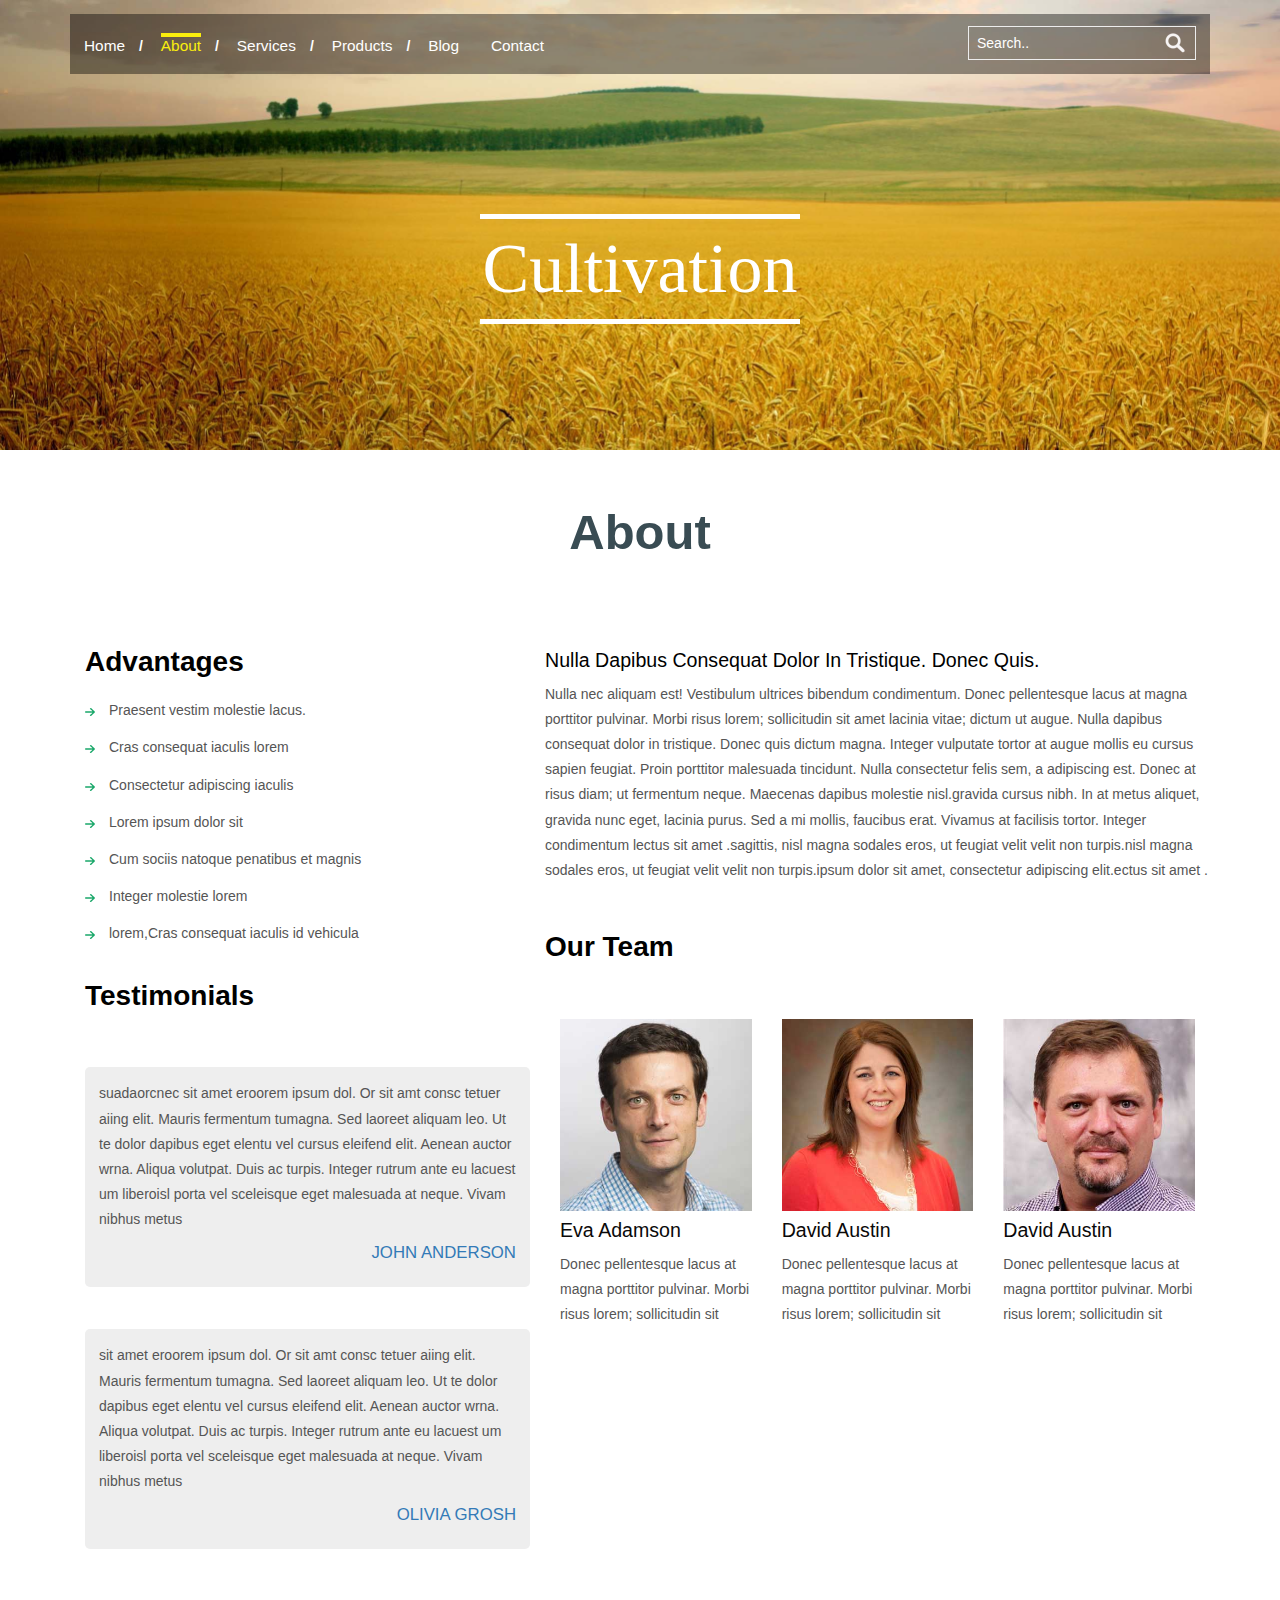
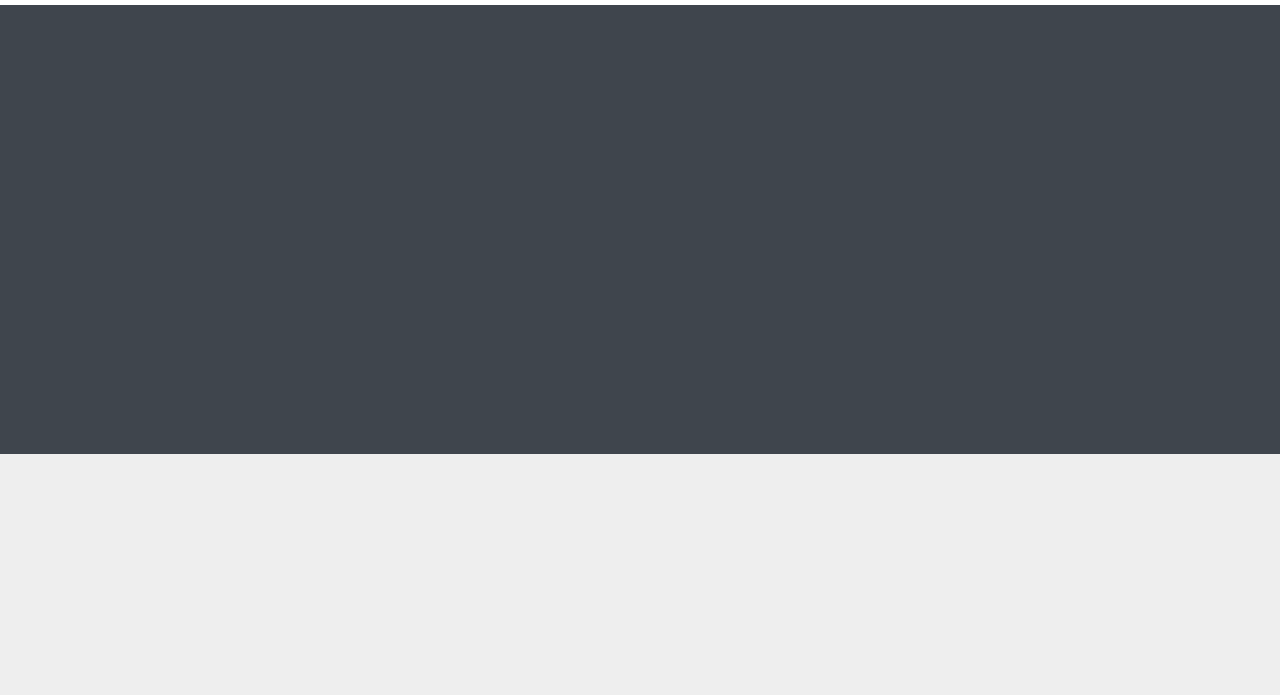
==== commit 08c7da07: "Add files via upload" ====
--- a/cultivation/about.html
+++ b/cultivation/about.html
@@ -232,19 +232,9 @@
 		</div>
 		</div>
 		<div class="footer-bottom wow bounceInRight animated" data-wow-delay="0.4s" style="visibility: visible; -webkit-animation-delay: 0.4s;">
-									<p>Copyright &copy; 2015.Company name All rights reserved.More Templates <a href="http://www.cssmoban.com/" target="_blank" title="模板之家">模板之家</a> - Collect from <a href="http://www.cssmoban.com/" title="网页模板" target="_blank">网页模板</a></p>
 									</div>
 					<script type="text/javascript">
 						$(document).ready(function() {
-							/*
-							var defaults = {
-					  			containerID: 'toTop', // fading element id
-								containerHoverID: 'toTopHover', // fading element hover id
-								scrollSpeed: 1200,
-								easingType: 'linear' 
-					 		};
-							*/
-							
 							$().UItoTop({ easingType: 'easeOutQuart' });
 							
 						});
